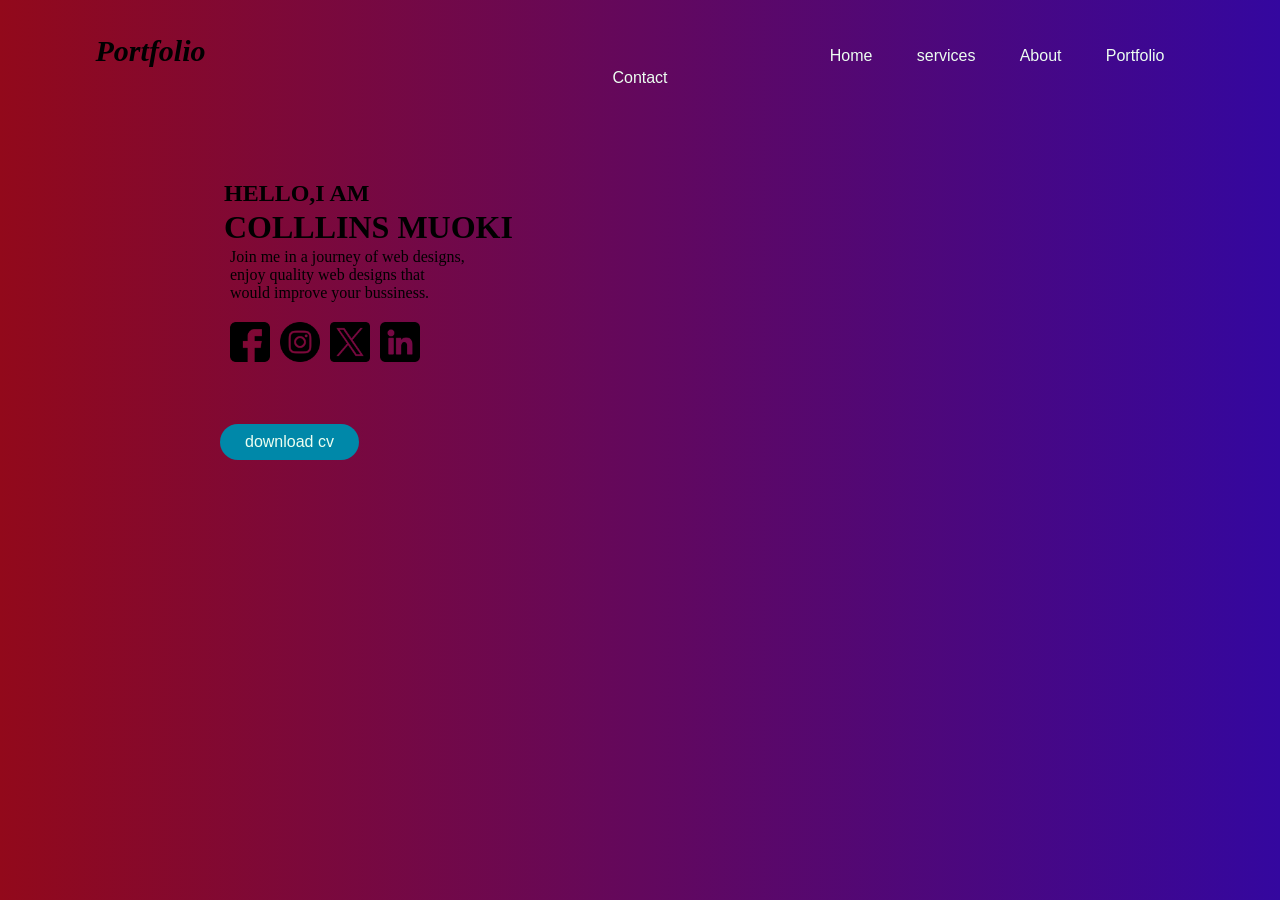
==== index.html @ 1c7067c7 "Update and rename my profolio.html to index.html" ====
<!DOCTYPE HTML>
<html>

<head>
    <title>
        Netcolin
    </title>
    <link rel="website icon" href="download.png">
    <link rel="stylesheet" href="style.css">
</head>

<body>
    <header class="header">

        <nav class="navbar">

            <ul class="navlinks">
                <h6> <i>Portfolio</i></h6>
                <li><a href="">Home</a></li>
                <li><a href="ser.html">services</a></li>
                <li><a href="j.html">About</a></li>
                <li><a href="#">Portfolio</a></li>
                <li><a href="contact.html">Contact</a></li>
            </ul>


        </nav>
    </header><br><br><br><br><br><br><br><br><br><br>
    <div class="intro">
        <h2>&nbsp&nbsp&nbsp HELLO,I AM</h2>
        <h1> &nbsp&nbsp&nbspCOLLLINS MUOKI</h1>
        <P>Join me in a journey of web designs, <br> enjoy quality web designs that <br> would improve your bussiness. <br>
        </P>
        <div class="social-icons">
            &nbsp&nbsp&nbsp&nbsp&nbsp
            <a href="https://www.facebook.com" target="_blank">
                <img src="facebook.png" alt="Facebook">
            </a>
            <a href="https://www.instagram.com" target="_blank">
                <img src="instagram.png" alt="Google">
            </a>
            <a href="https://www.twitter.com" target="_blank">
                <img src="twitter.png" alt="Twitter">
            </a>
            <a href="https://www.instagram.com" target="_blank">
                <img src="linkedin.png" alt="Instagram">
            </a>
        </div>
        &nbsp&nbsp&nbsp&nbsp&nbsp&nbsp&nbsp&nbsp&nbsp&nbsp&nbsp&nbsp&nbsp&nbsp&nbsp&nbsp&nbsp<button>download cv</button>
    </div>

    <p>

    </p>


</body>

</html>
---- style.css ----
*{
    margin: 0;
    padding: 0;
    //background-color: #071352;
    box-sizing: border-box;
    background: linear-gradient(to right rgb(3, 3, 66)50%,red);
}
body{
width: 100%;
height: 100vh;
background: linear-gradient(
to right,
rgb(146, 9, 27) 0%,
rgb(52, 7, 159) 
);
}
li,a,button{
    font-family: Verdana, Geneva, Tahoma, sans-serif;
    font-weight: 500;
    font-size: 16px;
    color: #edfef1;
    text-decoration: none;
   
  
}
header{
    display: flex;
    flex-direction: row;
    justify-content:center;
    align-items: center;
    padding: 20px 5%;
    position:absolute;
  overflow: hidden;
}
   .navbar{
    order: 1;
float: left;
  display: block;
  color: black;
  text-align: center;
  padding: 14px 16px;
  text-decoration: none;
  font-size: 17px;
   } 
   .navbar a.split {
    float: right;
    background-color: #04AA6D;
    color: white;
  }      

.navlinks{
    list-style: none;
    

}
.navlinks li{
   
    padding: 0px 20px; 
    display: inline-block;
}
.navlinks li:nth-child(1) {
   
   padding: 0px 20px 0 0; 
   
}
.navlinks li a{
    transition: all 0.3s ease 0s;

}
.navlinks li a:hover{
    color: #0008a9;
}

button{
    padding: 9px 25px;
    background-color: rgba(0, 136, 169, 1);
    border: none;
    border-radius: 50px;
    cursor:pointer;
    transition: all 0.3s ease 0s;
    margin-left: 20px;
    margin-top: 20px;

}
button:hover{
    background-color: rgba(0, 136, 169, 0.8);
}
h6{
    display: inline;
    margin-right: 600px;
    font-size: 30px;
  
}
.intro{
    background-position: top 25% right 0;
    align-items: flex-start;
    justify-content: center;
    display: flex;
    flex-direction: column;
    margin: 0px 70px  80px 200px;
}
.intro h1,h2,p{
margin-bottom: 2px;
}
.social-icons {
    display: flex;
    gap: 10px;
    margin: 20px 0;
}

.social-icons img {
    width: 40px;
    height: 40px;
}
   
/*======================part two=====*/
.about{
    align-items: center;
    margin: 0px 70px  80px 600px;
}

.my{
    margin-left: 600px;
   
}
.dio{
    display: grid;
    grid-template-columns: auto-fit,minmax(2000px,1fr);
    
}
   

.ser{
   width: 300px;
   height: 300px;
   background-color: #9a5b09;
   margin: 50px;
   border: 10px solid rgb(15, 3, 47);
   border-right: 0;
   border-left: 0;
   border-radius: 8px;
   display: inline-block;
   //display: flex;
   //flex-direction:column;
   margin-left: 120px;
   position: relative;
   overflow: hidden;

  
}
.ser:hover{
    color: #103f0e;
  // background-color: #0036a9;
}
    

.ser h2,p{
    padding: 0px 0 0px 30px;

     margin-bottom: auto;
     margin-top: auto;
     
}
.Contact{
    display: block;
     margin-left: 600px;
    margin-top: -50px;
    position: absolute;
   
}


@media screen and (max-width: 768px) {
    .intro,
    .about,
    .Contact {
        margin: 0px 5% 80px 5%;
    }

    .ser {
        margin: 20px 0;
    }
}

/* Add more responsive styles as needed */

.Contact p{
    margin-bottom: 30px;
    margin-left: -31px;
    font-size:15px ;
    font-family: 'Franklin Gothic Medium', 'Arial Narrow', Arial, sans-serif;
}
h4{
    font-size: 50px;
    margin-bottom: 30px;
}
input{
    display:flex;
    flex-direction: row;
    border-radius: 10px;
   margin-top: 20px;
   
}
.m{
    
    width: 300px;
    height: 150px;
    
}
.e{
    width: 300px;
    height: 50px;
}
.n{
    width: 300px;
    height: 50px;
}
::placeholder {
   
  }
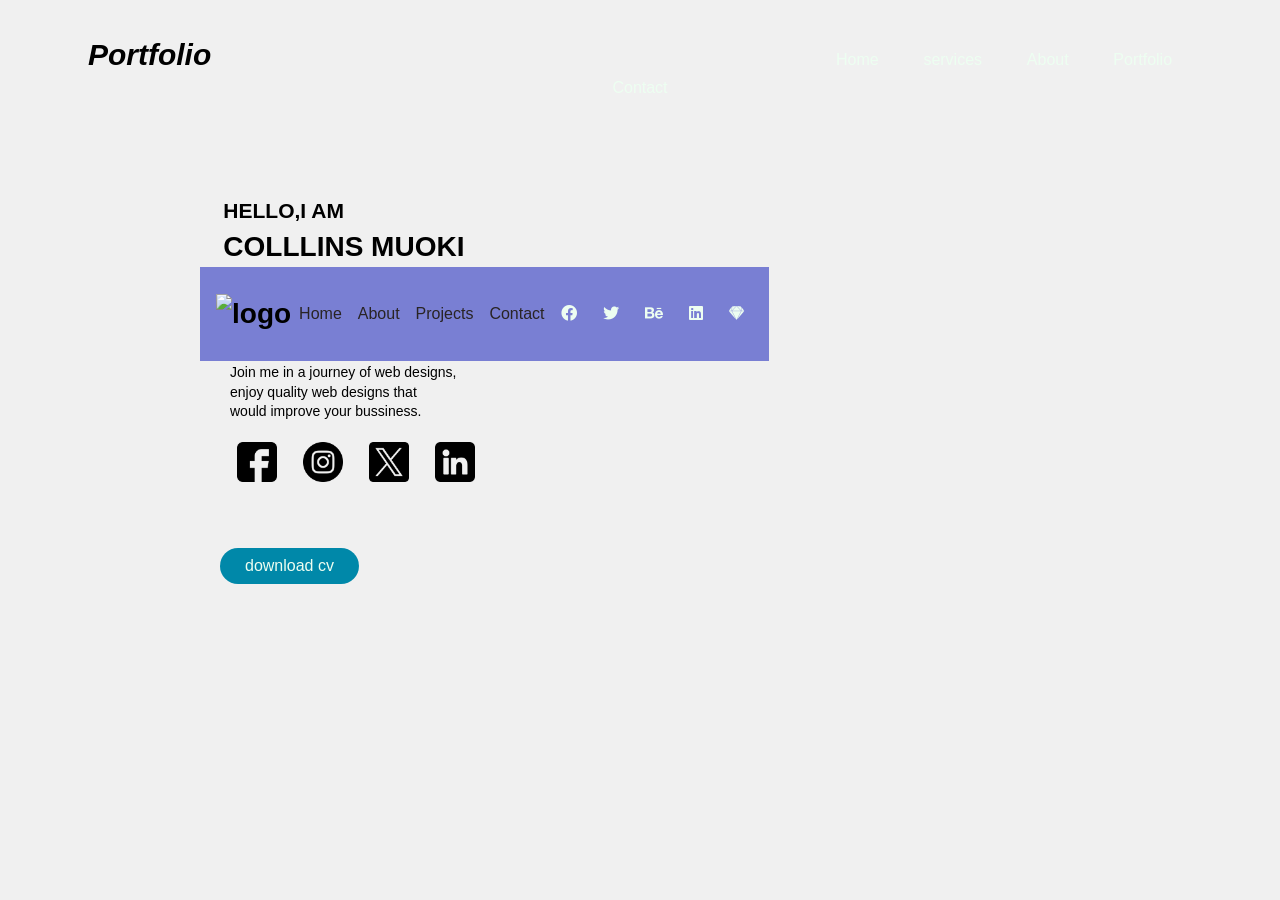
==== commit 240c521c: "Update index.html" ====
--- a/index.html
+++ b/index.html
@@ -11,7 +11,7 @@
 
 <body>
     <header class="header">
-
+ 
         <nav class="navbar">
 
             <ul class="navlinks">
@@ -28,7 +28,175 @@
     </header><br><br><br><br><br><br><br><br><br><br>
     <div class="intro">
         <h2>&nbsp&nbsp&nbsp HELLO,I AM</h2>
-        <h1> &nbsp&nbsp&nbspCOLLLINS MUOKI</h1>
+        <h1> &nbsp&nbsp&nbspCOLLLINS MUOKI
+        <!DOCTYPE html>
+<html lang="en">
+<head>
+    <meta charset="UTF-8">
+    <meta name="viewport" content="width=device-width, initial-scale=1.0">
+    <title>my p</title>
+    <link
+    rel="stylesheet"
+    href="https://cdnjs.cloudflare.com/ajax/libs/font-awesome/5.14.0/css/all.min.css"/>
+<style>
+    body{
+        font-family: 'Franklin Gothic Medium', 'Arial Narrow', Arial, sans-serif;
+        background: #f0f0f0;
+        color: var(--clr-grey-1);
+        line-height: 1.4;
+        font-size: 0.875rem;
+    }
+    ul{
+        list-style-type: none;
+    }
+    a{
+        text-decoration: none;
+    }
+    @media screen and(min-width:800px) {
+        
+    }
+    nav{
+    background: var(--clr-white);
+  box-shadow: var(--light-shadow);
+    }
+    .nav-center{
+        background-color: rgb(121, 127, 211);
+    }
+    .nav-header{
+        display: flex;
+        align-items: center;
+        justify-content: space-between;
+       padding: 1rem;
+    }
+    .nav-toggle{
+        font-size: 1.5rem;
+  color: var(--clr-primary-5);
+  background: transparent;
+  border-color: transparent;
+  transition: var(--transition);
+  cursor: pointer;
+    }
+    .nav-toggle:hover{
+        color: blue;
+        transform: rotate(90deg);
+    }
+    .logo{
+        height: 40px;
+    }
+   .links a{
+    color: #292424;
+    font-size: 1rem;
+    text-transform: capitalize;
+    display: block;
+    padding: 0.5rem 1rem;
+    transition: var(--transition);
+   }
+   .links a:hover{
+    background:  var(--clr-primary-8);
+    color:blue;
+    padding-left:1.5rem ;
+   }
+   .social-icons{
+    display: none;
+   }
+   /* .links{
+    height: 0;
+    overflow: hidden;
+  transition: var(--transition);
+   } */
+   @media screen and (min-width: 800px) {
+  .nav-center {
+    max-width: 1170px;
+    margin: 0 auto;
+    display: flex;
+    align-items: center;
+    justify-content: space-between;
+    padding: 1rem;
+  }
+  .nav-header {
+    padding: 0;
+  }
+  .nav-toggle {
+    display: none;
+  }
+  .links {
+    height: auto;
+    display: flex;
+  }
+  .links a {
+    padding: 0;
+    margin: 0 0.5rem;
+  }
+  .links a:hover {
+    padding: 0;
+    background: transparent;
+  }
+  .social-icons {
+    display: flex;
+  }
+  .social-icons a {
+    margin: 0 0.5rem;
+    color: var(--clr-primary-5);
+    transition: var(--transition);
+  }
+  .social-icons a:hover {
+    color: var(--clr-primary-7);
+  }
+}
+
+</style>
+
+</head>
+
+<body>
+    <nav>
+        <div class="nav-center">
+    <div class="nav-header">
+     <img src="collins.jpg" alt="logo" class="logo">
+     <button class="nav-toggle">
+        <i class="fa fa-bars"></i>
+     </button>
+    </div>
+    <ul class="links">
+        <li><a href="#">Home</a></li>
+        <li><a href="#">about</a></li>
+        <li><a href="#">projects</a></li>
+        <li><a href="#">contact</a></li>
+    </ul>
+
+    <ul class="social-icons">
+        <li>
+          <a href="https://www.facebook.com">
+            <i class="fab fa-facebook"></i>
+          </a>
+        </li>
+        <li>
+          <a href="https://www.twitter.com">
+            <i class="fab fa-twitter"></i>
+          </a>
+        </li>
+        <li>
+          <a href="https://www.behence.com">
+            <i class="fab fa-behance"></i>
+          </a>
+        </li>
+        <li>
+          <a href="https://www.linkedin.com">
+            <i class="fab fa-linkedin"></i>
+          </a>
+        </li>
+        <li>
+          <a href="https://www.sketch.com">
+            <i class="fab fa-sketch"></i>
+          </a>
+        </li>
+      </ul>
+</div>
+    </nav>
+    
+</body>
+</html>
+        </h1>
         <P>Join me in a journey of web designs, <br> enjoy quality web designs that <br> would improve your bussiness. <br>
         </P>
         <div class="social-icons">
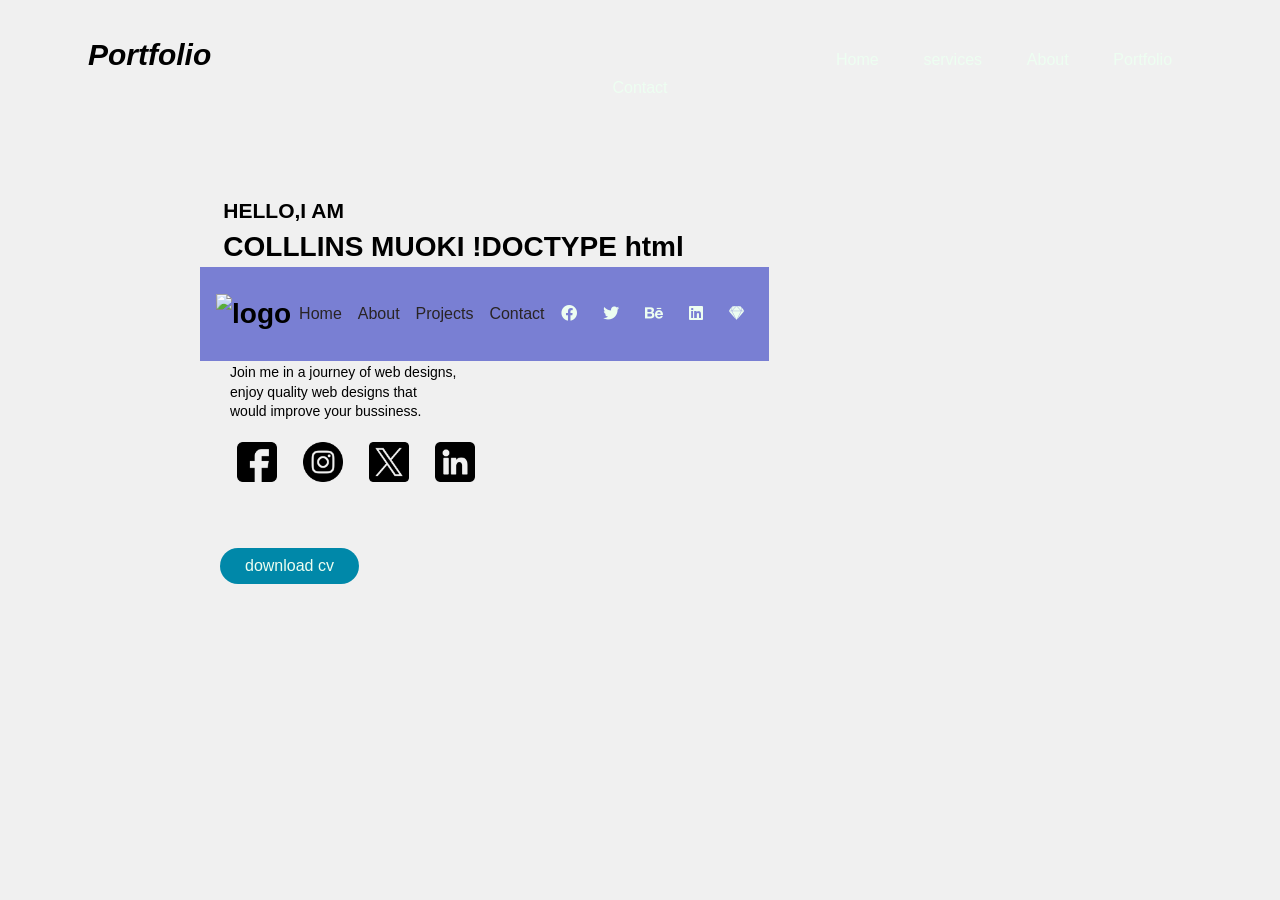
==== commit c98ea563: "Update index.html" ====
--- a/index.html
+++ b/index.html
@@ -29,7 +29,7 @@
     <div class="intro">
         <h2>&nbsp&nbsp&nbsp HELLO,I AM</h2>
         <h1> &nbsp&nbsp&nbspCOLLLINS MUOKI
-        <!DOCTYPE html>
+        !DOCTYPE html
 <html lang="en">
 <head>
     <meta charset="UTF-8">
